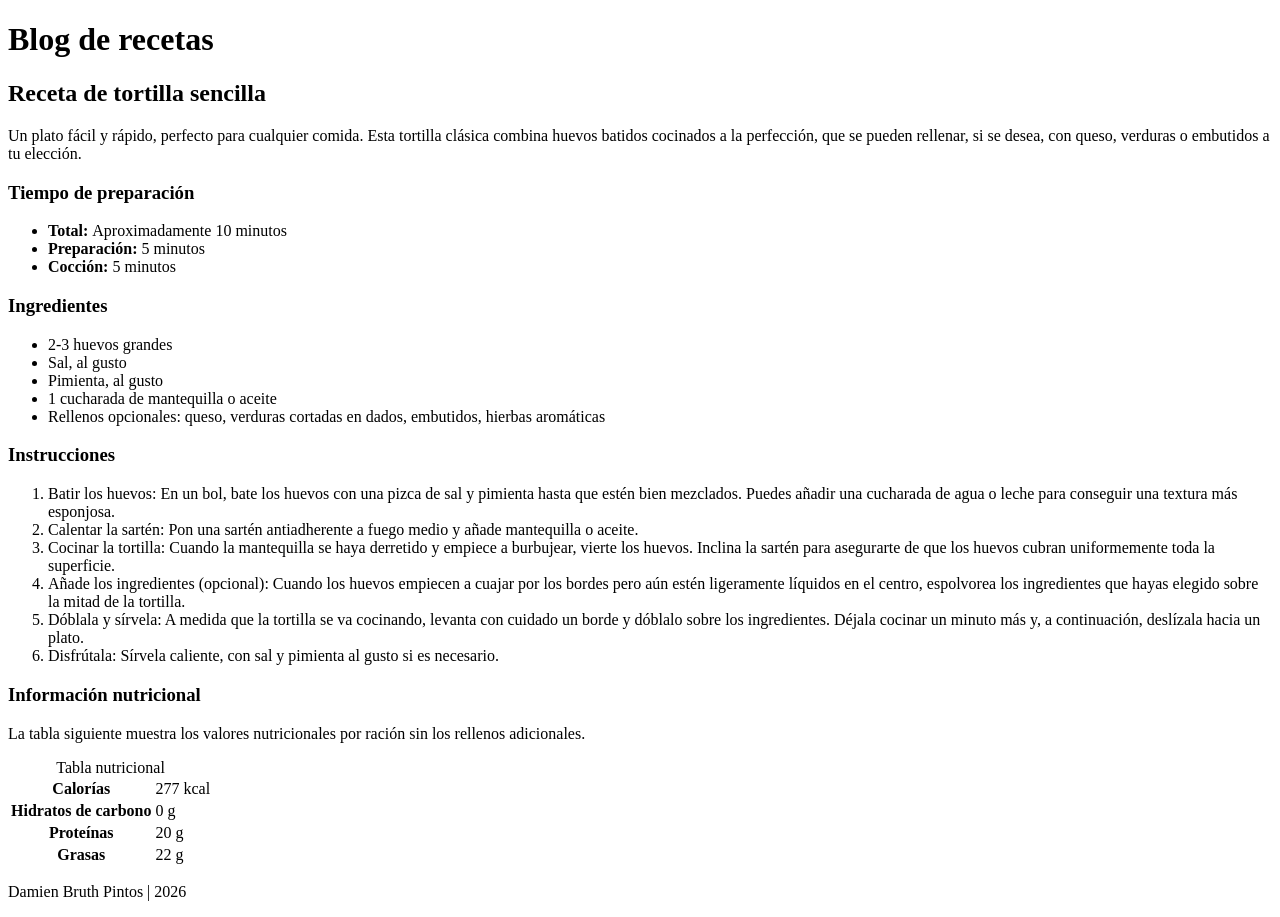
==== UD4-Hojas de estilos/UD4-Blog-Recetas/index.html @ 6ae25544 "Hoja de estilos y blog de recetas" ====
<!DOCTYPE html>
<html lang="es">

<head>
  <meta charset="UTF-8">
  <meta name="viewport" content="width=device-width, initial-scale=1.0">
  <title>Página de recetas</title>
</head>

<body>
  <header>
    <h1>Blog de recetas</h1>
  </header>

  <main>
    <h2>Receta de tortilla sencilla</h2>

    <p>Un plato fácil y rápido, perfecto para cualquier comida. Esta tortilla clásica combina huevos batidos cocinados
    a la perfección, que se pueden rellenar, si se desea, con queso, verduras o embutidos a tu elección.</p>
    <section id="des-recetas">
      <h3>Tiempo de preparación</h3>
      <ul>
        <li><strong>Total: </strong>Aproximadamente 10 minutos</li>
        <li><strong>Preparación: </strong>5 minutos</li>
        <li><strong>Cocción: </strong>5 minutos</li>
      </ul>

    </section>
    <section>
    <h3>Ingredientes</h3>
    <ul>
      <li>2-3 huevos grandes</li>
      <li>Sal, al gusto</li>
      <li>Pimienta, al gusto</li>
      <li>1 cucharada de mantequilla o aceite</li>
      <li>Rellenos opcionales: queso, verduras cortadas en dados, embutidos, hierbas aromáticas</li>
    </ul>
    </section>
    <section>
      <h3>Instrucciones</h3>
      <ol>
        <li>Batir los huevos: En un bol, bate los huevos con una pizca de sal y pimienta hasta que estén bien mezclados.
        Puedes añadir una cucharada de agua o leche para conseguir una textura más esponjosa.</li>

        <li>Calentar la sartén: Pon una sartén antiadherente a fuego medio y añade mantequilla o aceite.</li>

        <li>Cocinar la tortilla: Cuando la mantequilla se haya derretido y empiece a burbujear, vierte los huevos. Inclina la
        sartén para asegurarte de que los huevos cubran uniformemente toda la superficie.</li>

        <li>Añade los ingredientes (opcional): Cuando los huevos empiecen a cuajar por los bordes pero aún estén ligeramente
        líquidos en el centro, espolvorea los ingredientes que hayas elegido sobre la mitad de la tortilla.</li>

        <li>Dóblala y sírvela: A medida que la tortilla se va cocinando, levanta con cuidado un borde y dóblalo sobre los
        ingredientes. Déjala cocinar un minuto más y, a continuación, deslízala hacia un plato.</li>

        <li>Disfrútala: Sírvela caliente, con sal y pimienta al gusto si es necesario.</li>
      </ol>
    </section>
    <section>
      <h3>Información nutricional</h3>

      <p>La tabla siguiente muestra los valores nutricionales por ración sin los rellenos adicionales.</p>
      <table>
        <caption>Tabla nutricional</caption>
        <tr>
          <th>Calorías</th>
          <td class="valor">277 kcal</td>
        </tr>
        <tr>
          <th>Hidratos de carbono</th>
          <td class="valor">0 g</td>
        </tr>
        <tr>
          <th>Proteínas</th>
          <td class="valor">20 g</td>
        </tr>
        <tr>
          <th>Grasas</th>
          <td class="valor">22 g</td>
        </tr>
      </table>
    </section>
  </main>
  <footer>
    <p>Damien Bruth Pintos &vert; 2026</p>
  </footer>
</body>

</html>
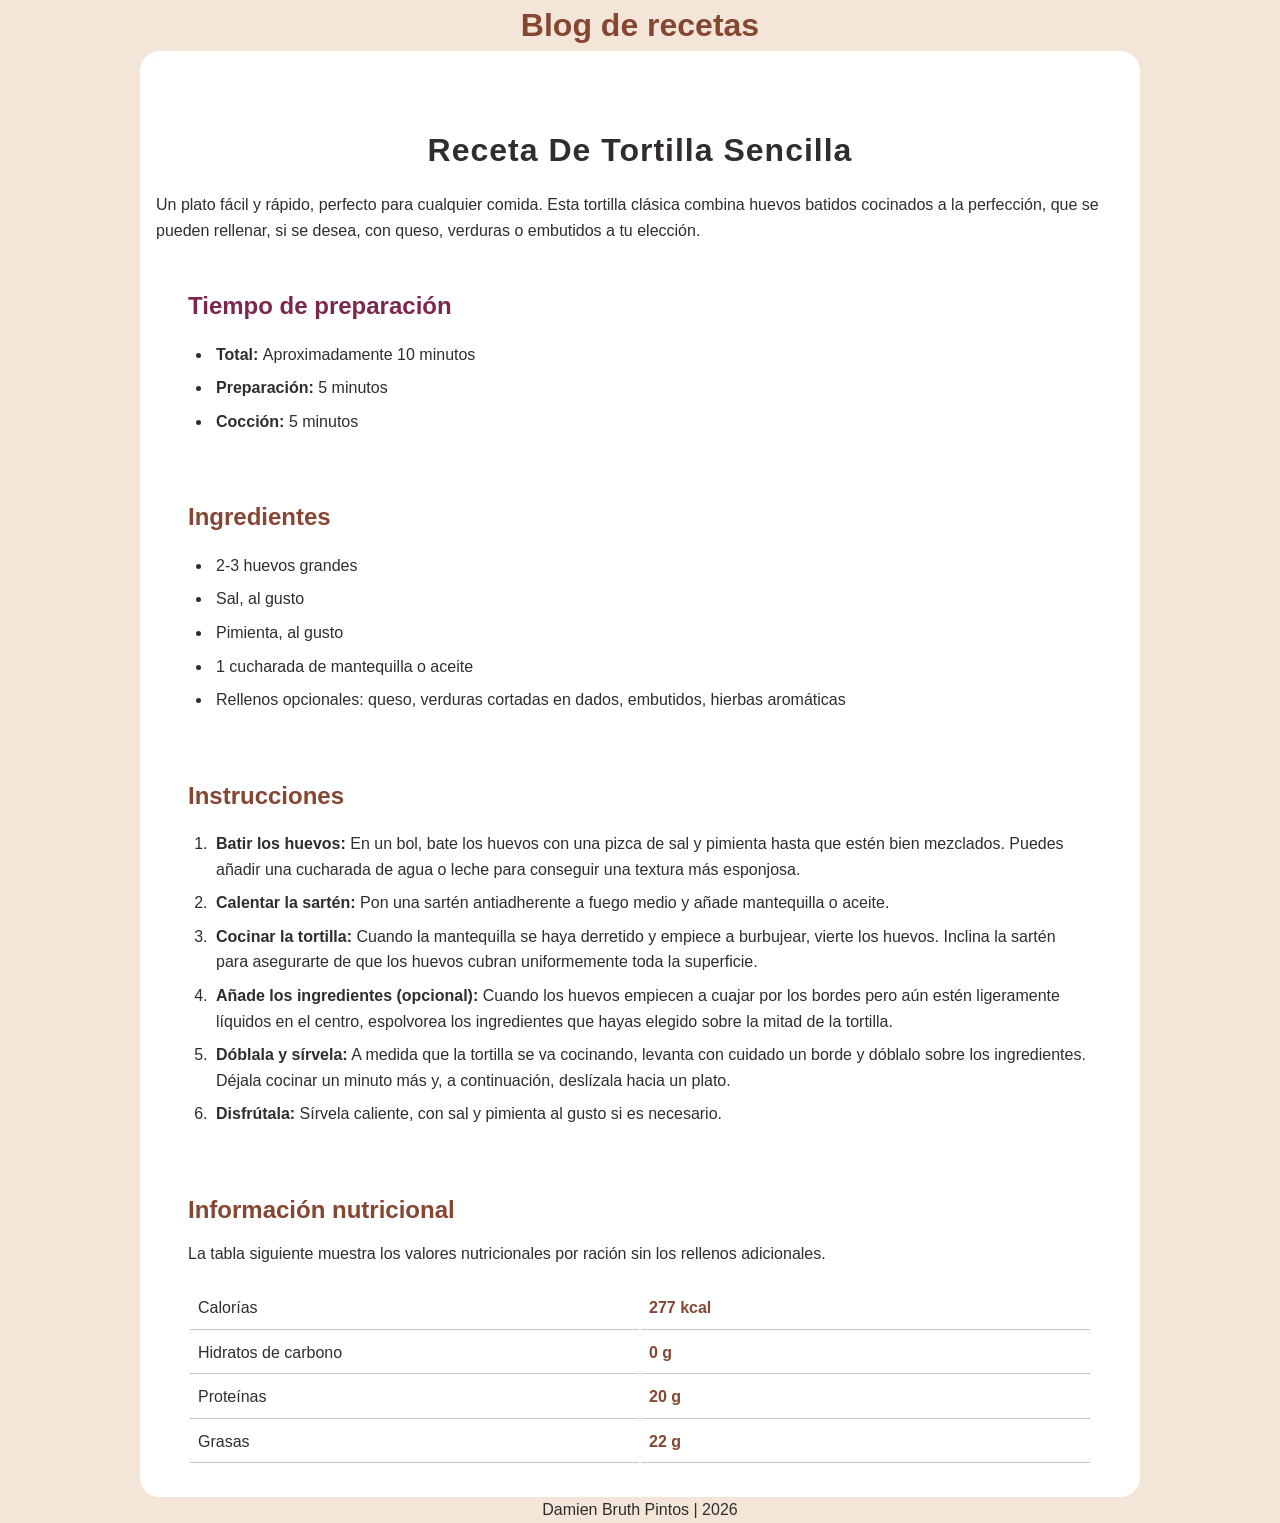
==== commit 253b17f4: "Blog de recetas" ====
--- a/UD4-Hojas de estilos/UD4-Blog-Recetas/index.html
+++ b/UD4-Hojas de estilos/UD4-Blog-Recetas/index.html
@@ -1,89 +1,118 @@
-<!DOCTYPE html>
+<!doctype html>
 <html lang="es">
+  <head>
+    <meta charset="UTF-8" />
+    <meta name="viewport" content="width=device-width, initial-scale=1.0" />
+    <title>Página de recetas</title>
+    <link rel="stylesheet" href="src/css/styles.css">
+    <title>Pagina de recetas</title>
+  </head>
 
-<head>
-  <meta charset="UTF-8">
-  <meta name="viewport" content="width=device-width, initial-scale=1.0">
-  <title>Página de recetas</title>
-</head>
+  <body>
+    <header>
+      <h1>Blog de recetas</h1>
+    </header>
 
-<body>
-  <header>
-    <h1>Blog de recetas</h1>
-  </header>
+    <main>
+      <section class="receta">
+        <figure>
+          <img src="./assets/images/image-omelette.jpeg" alt="">
+        </figure>
+        <div class="desc-receta"></div>
+          <h2>Receta de tortilla sencilla</h2>
+          <p>Un plato fácil y rápido, perfecto para cualquier comida. Esta tortilla
+            clásica combina huevos batidos cocinados a la perfección, que se pueden
+            rellenar, si se desea, con queso, verduras o embutidos a tu elección.
+          </p>
+        </div>
+      <section id="preparacion">
+        <h3>Tiempo de preparación</h3>
+        <ul>
+          <li><strong>Total: </strong>Aproximadamente 10 minutos</li>
+          <li><strong>Preparación: </strong>5 minutos</li>
+          <li><strong>Cocción: </strong>5 minutos</li>
+        </ul>
+      </section>
+      <section>
+        <h3>Ingredientes</h3>
+        <ul>
+          <li>2-3 huevos grandes</li>
+          <li>Sal, al gusto</li>
+          <li>Pimienta, al gusto</li>
+          <li>1 cucharada de mantequilla o aceite</li>
+          <li>
+            Rellenos opcionales: queso, verduras cortadas en dados, embutidos,
+            hierbas aromáticas
+          </li>
+        </ul>
+      </section>
+      <section>
+        <h3>Instrucciones</h3>
+        <ol>
+          <li><strong>Batir los huevos:</strong> En un bol, bate los huevos con una pizca de sal y
+            pimienta hasta que estén bien mezclados. Puedes añadir una cucharada
+            de agua o leche para conseguir una textura más esponjosa.
+          </li>
 
-  <main>
-    <h2>Receta de tortilla sencilla</h2>
+          <li><strong>Calentar la sartén:</strong> Pon una sartén antiadherente a fuego medio y
+            añade mantequilla o aceite.
+          </li>
 
-    <p>Un plato fácil y rápido, perfecto para cualquier comida. Esta tortilla clásica combina huevos batidos cocinados
-    a la perfección, que se pueden rellenar, si se desea, con queso, verduras o embutidos a tu elección.</p>
-    <section id="des-recetas">
-      <h3>Tiempo de preparación</h3>
-      <ul>
-        <li><strong>Total: </strong>Aproximadamente 10 minutos</li>
-        <li><strong>Preparación: </strong>5 minutos</li>
-        <li><strong>Cocción: </strong>5 minutos</li>
-      </ul>
+          <li><strong>Cocinar la tortilla:</strong> Cuando la mantequilla se haya derretido y
+            empiece a burbujear, vierte los huevos. Inclina la sartén para
+            asegurarte de que los huevos cubran uniformemente toda la
+            superficie.
+          </li>
 
-    </section>
-    <section>
-    <h3>Ingredientes</h3>
-    <ul>
-      <li>2-3 huevos grandes</li>
-      <li>Sal, al gusto</li>
-      <li>Pimienta, al gusto</li>
-      <li>1 cucharada de mantequilla o aceite</li>
-      <li>Rellenos opcionales: queso, verduras cortadas en dados, embutidos, hierbas aromáticas</li>
-    </ul>
-    </section>
-    <section>
-      <h3>Instrucciones</h3>
-      <ol>
-        <li>Batir los huevos: En un bol, bate los huevos con una pizca de sal y pimienta hasta que estén bien mezclados.
-        Puedes añadir una cucharada de agua o leche para conseguir una textura más esponjosa.</li>
+          <li><strong>Añade los ingredientes (opcional):</strong> Cuando los huevos empiecen a
+            cuajar por los bordes pero aún estén ligeramente líquidos en el
+            centro, espolvorea los ingredientes que hayas elegido sobre la mitad
+            de la tortilla.
+          </li>
 
-        <li>Calentar la sartén: Pon una sartén antiadherente a fuego medio y añade mantequilla o aceite.</li>
+          <li><strong>Dóblala y sírvela:</strong> A medida que la tortilla se va cocinando, levanta
+            con cuidado un borde y dóblalo sobre los ingredientes. Déjala
+            cocinar un minuto más y, a continuación, deslízala hacia un plato.
+          </li>
 
-        <li>Cocinar la tortilla: Cuando la mantequilla se haya derretido y empiece a burbujear, vierte los huevos. Inclina la
-        sartén para asegurarte de que los huevos cubran uniformemente toda la superficie.</li>
+          <li><strong>Disfrútala:</strong> Sírvela caliente, con sal y pimienta al gusto si es
+            necesario.
+          </li>
+        </ol>
+      </section>
+      <section>
+        <h3>Información nutricional</h3>
 
-        <li>Añade los ingredientes (opcional): Cuando los huevos empiecen a cuajar por los bordes pero aún estén ligeramente
-        líquidos en el centro, espolvorea los ingredientes que hayas elegido sobre la mitad de la tortilla.</li>
-
-        <li>Dóblala y sírvela: A medida que la tortilla se va cocinando, levanta con cuidado un borde y dóblalo sobre los
-        ingredientes. Déjala cocinar un minuto más y, a continuación, deslízala hacia un plato.</li>
-
-        <li>Disfrútala: Sírvela caliente, con sal y pimienta al gusto si es necesario.</li>
-      </ol>
-    </section>
-    <section>
-      <h3>Información nutricional</h3>
-
-      <p>La tabla siguiente muestra los valores nutricionales por ración sin los rellenos adicionales.</p>
-      <table>
-        <caption>Tabla nutricional</caption>
-        <tr>
-          <th>Calorías</th>
-          <td class="valor">277 kcal</td>
-        </tr>
-        <tr>
-          <th>Hidratos de carbono</th>
-          <td class="valor">0 g</td>
-        </tr>
-        <tr>
-          <th>Proteínas</th>
-          <td class="valor">20 g</td>
-        </tr>
-        <tr>
-          <th>Grasas</th>
-          <td class="valor">22 g</td>
-        </tr>
-      </table>
-    </section>
-  </main>
-  <footer>
-    <p>Damien Bruth Pintos &vert; 2026</p>
-  </footer>
-</body>
-
-</html>+        <p>
+          La tabla siguiente muestra los valores nutricionales por ración sin
+          los rellenos adicionales.
+        </p>
+        <table>
+          <caption>
+            Tabla nutricional
+          </caption>
+          <tr>
+            <th>Calorías</th>
+            <td class="valor">277 kcal</td>
+          </tr>
+          <tr>
+            <th>Hidratos de carbono</th>
+            <td class="valor">0 g</td>
+          </tr>
+          <tr>
+            <th>Proteínas</th>
+            <td class="valor">20 g</td>
+          </tr>
+          <tr>
+            <th>Grasas</th>
+            <td class="valor">22 g</td>
+          </tr>
+        </table>
+      </section>
+      </section>
+    </main>
+    <footer>
+      <p>Damien Bruth Pintos &vert; 2026</p>
+    </footer>
+  </body>
+</html>
--- a/UD4-Hojas de estilos/UD4-Blog-Recetas/src/css/styles.css
+++ b/UD4-Hojas de estilos/UD4-Blog-Recetas/src/css/styles.css
@@ -0,0 +1,193 @@
+
+ /**
+ *
+ * Estilos generales de la pagina
+ * Autor: Damien Bruth Pintos
+ * Fichero: styles.css
+ * Fecha: 20/10/2026
+ */
+
+ 
+ /*=============================================
+ =            Estilos generales            =
+ =============================================*/
+@charset "UTF-8";
+@import "./fonts.css";
+
+*, *::after, *::before{
+    margin: 0;
+    padding: 0;
+    box-sizing: border-box;
+}
+
+:root{
+    --bg-page: hsl(31, 53%, 90%);
+    --bg-body: hsl(0, 0%, 100%);
+    --bg-secundario: hsl(330, 100%, 98%);
+    --color-texto: hsl(24, 5%, 18%);
+    --color-titulos: hsl(14, 45%, 36%);
+    --color-titulos-secundarios: hsl(332, 51%, 32%);
+    --color-linea: hsl(30, 18%, 87%);
+    --fuente-titulos: 'young-serif', Arial, Helvetica, sans-serif;
+    --fuente-cuerpo: 'outfit', 'Franklin Gothic Medim', 'Arial Narrow', Arial, sans-serif;
+    color: var(--color-texto);
+    font: 14px/1.6 var(--fuente-cuerpo); 
+}
+
+body{
+    min-height: 100vh;
+    display: flex;
+    flex-direction: column;
+    align-items: center;
+}
+
+h1{
+    position: absolute;
+    top: -100vh;
+}
+
+h1, h3, h4, h5, h6{
+    color: var(--color-titulos);
+    font-family: var(--fuente-titulos);
+}
+
+h2{
+    font-family: var(--fuente-titulos);
+    text-transform: capitalize;
+    font-size: 2rem;
+    text-align: center;
+    font-weight: 600;
+    letter-spacing: 1px;
+}
+
+h3{
+    font-size: 1.5rem;
+    font-weight: 600;
+    padding: .75rem 0;
+}
+
+.receta section{
+    padding: 1rem;
+    margin: 0 1rem;
+}
+
+ul,ol{
+    padding-left: 1.5rem;
+}
+
+li{
+    padding: .25rem;
+}
+
+img{
+    width: 100%;
+    object-fit: cover;
+}
+ 
+ /*=====  End of Estilos generales  ======*/
+
+
+ 
+ /*=============ss================================
+ =            EStilos para el main            =
+ =============================================*/
+main{
+    flex: 1;
+    background-color: var(--bg-body);
+}
+
+section figure{
+    width: 100%;
+}
+
+.receta{
+    width: 100%;
+    display: flex;
+    flex-direction: column;
+    gap: 1rem;
+}
+
+.des-receta{
+    padding: 1rem;
+}
+
+.preparacion{
+    background-color: var(--bg-secundario);
+    border-radius: 20px;
+}
+
+#preparacion h3{
+    color: var(--color-titulos-secundarios);
+}
+
+table{
+    margin-top: 1rem;
+    width: 100%;
+}
+
+table caption{
+    position: absolute;
+    left: -100vw;
+}
+
+tr,th,td{
+    border-bottom: 1px solid #c6c6c6;
+    border-collapse: collapse;
+}
+
+th{
+    font-weight: 400;
+}
+
+th, td{
+    text-align: start;
+    width: 50%;
+    padding: .5rem;
+}
+
+.valor{
+    font-weight: 600;
+    color: var(--color-titulos);
+}
+  /*=====  End of Estilos para el Main  ======*/
+
+
+/*=============================================
+=            media queries escritorio            =
+=============================================*/
+@media screen and (min-width: 1024px) {
+    html{
+        background-color: var(--bg-page);
+    }
+
+    :root{
+        font-size: 16px;
+    }
+
+    h1{
+        position: static;
+    }
+
+    body{
+        max-width: 1000px;
+        margin: 0 auto;
+    }
+
+    main{
+        border-radius: 20px;
+        padding: 1rem;
+    }
+
+    section figure{
+        max-height: 600px;
+        max-width: 1312px;
+        border-radius: 20px;
+        overflow: hidden;
+    }
+}
+
+
+/*=====  End of media queries escritorio  ======*/
+
+
+ 
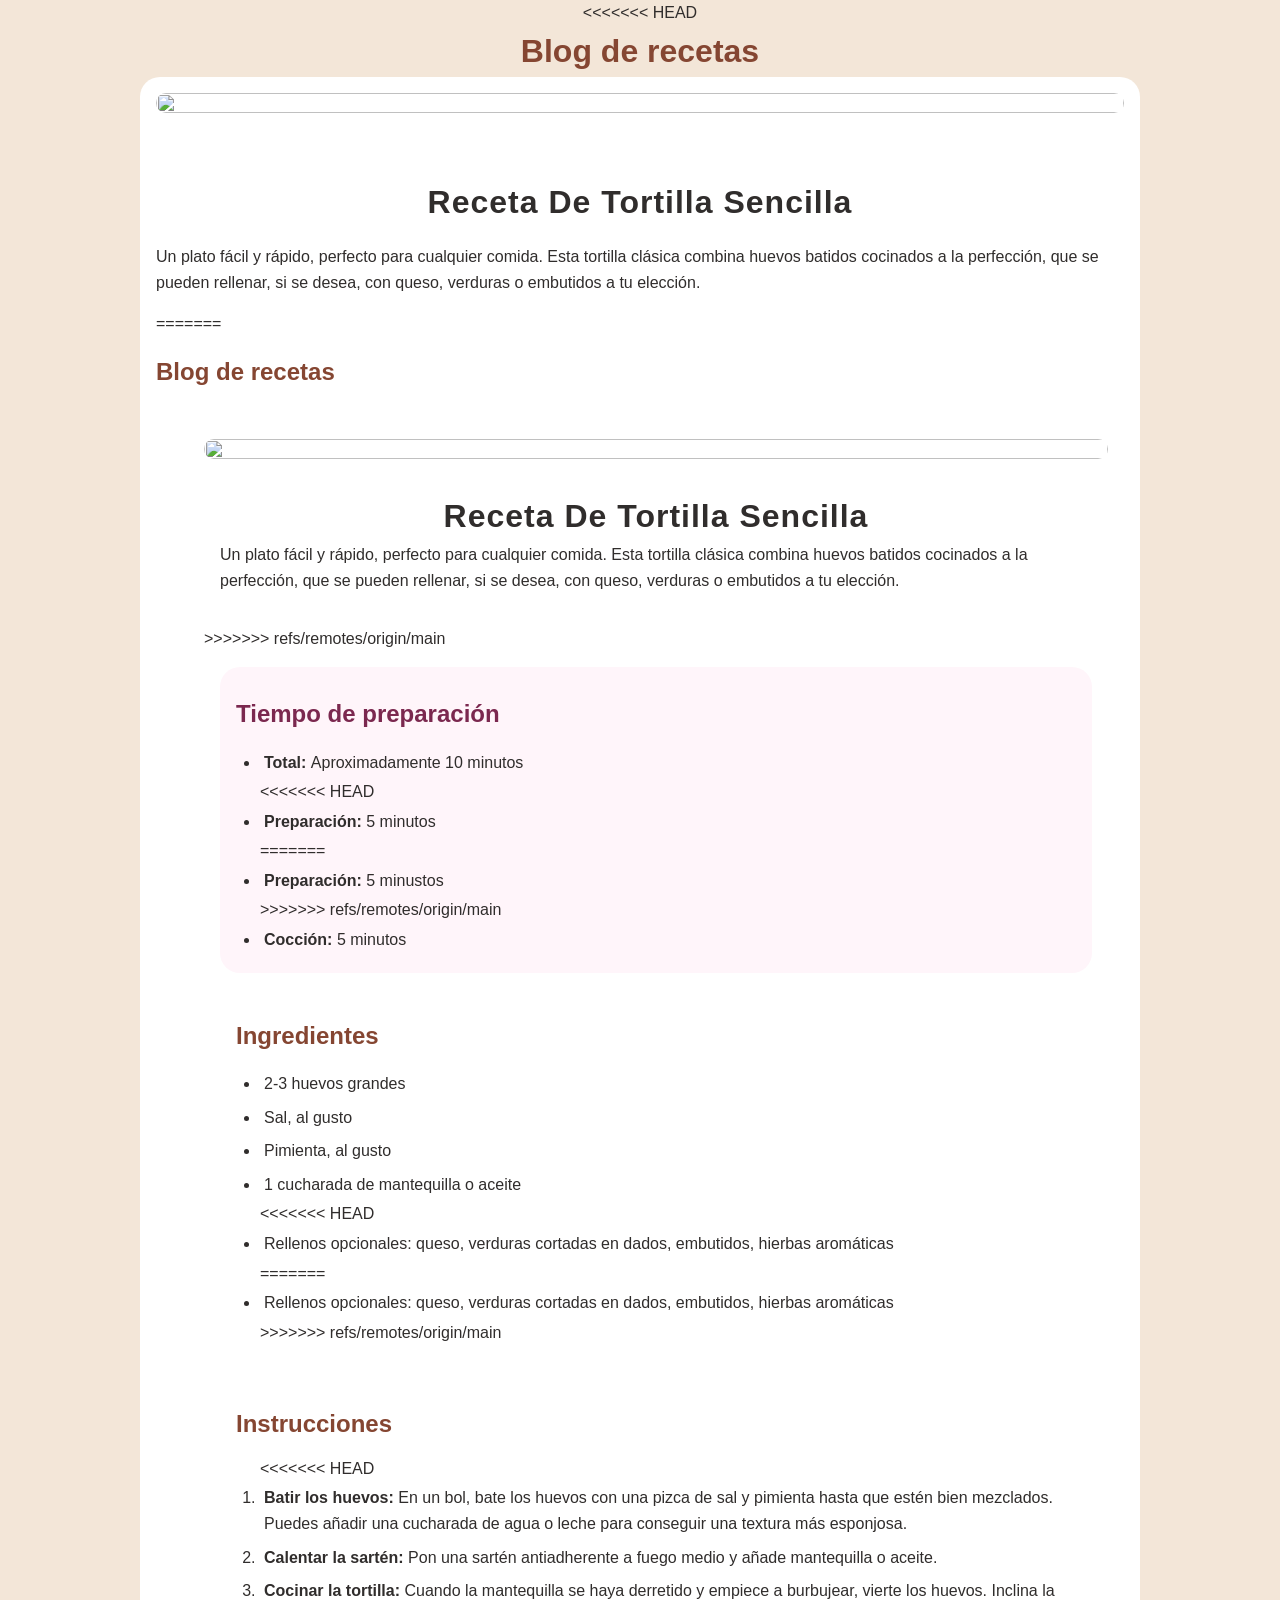
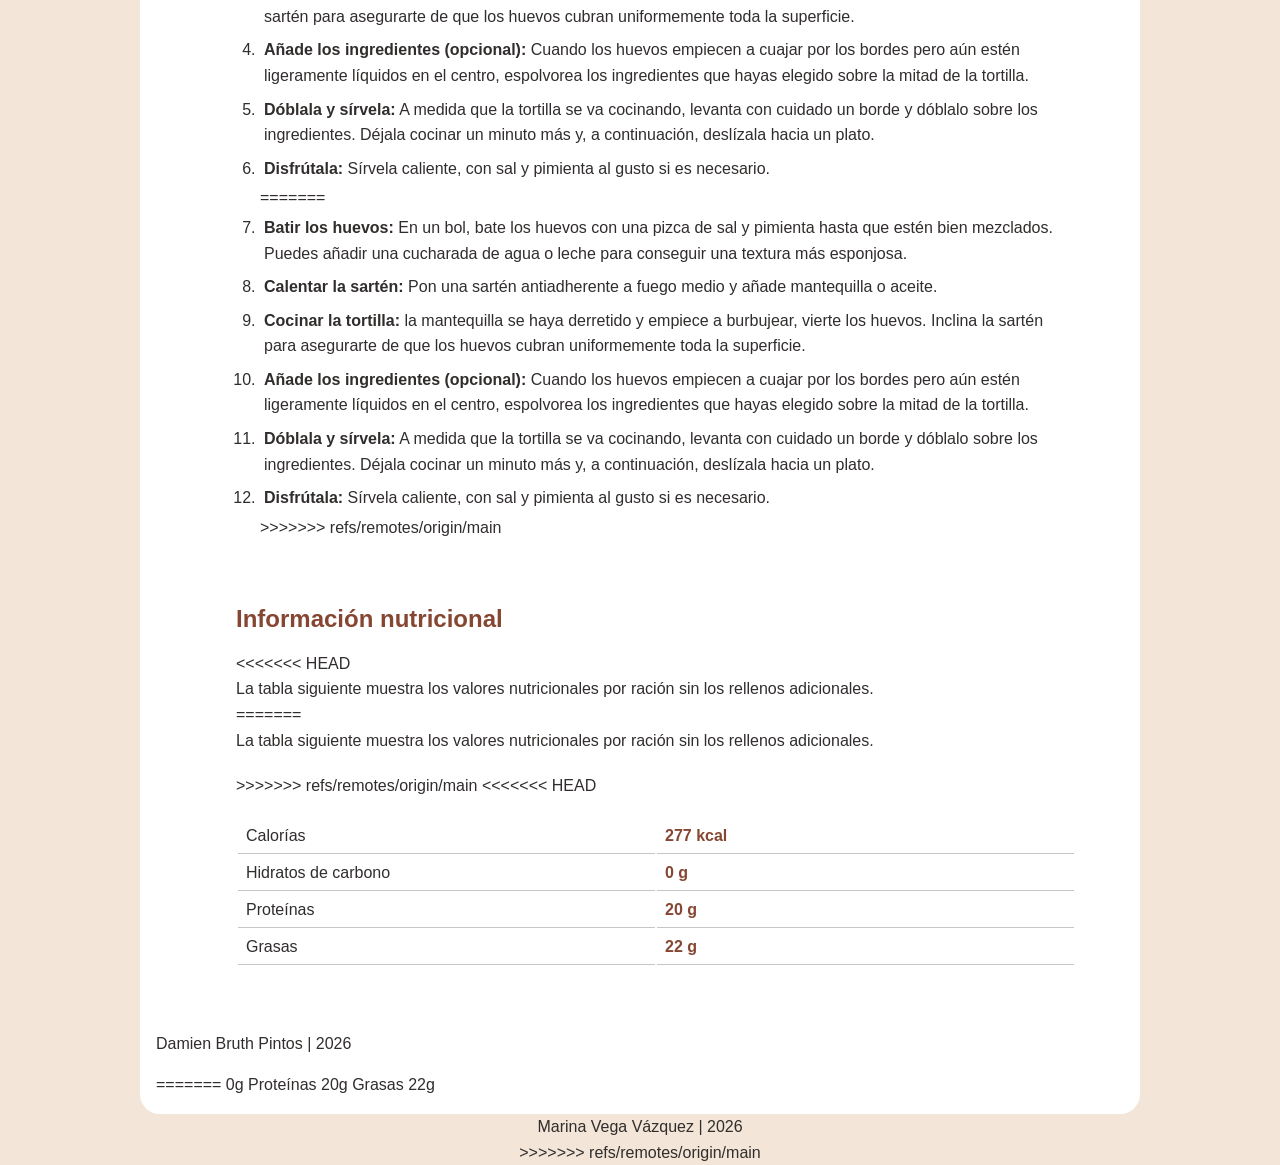
==== commit 6c74f2be: "Merge remote-tracking branch 'refs/remotes/origin/main'" ====
--- a/UD4-Hojas de estilos/UD4-Blog-Recetas/index.html
+++ b/UD4-Hojas de estilos/UD4-Blog-Recetas/index.html
@@ -1,3 +1,4 @@
+<<<<<<< HEAD
 <!doctype html>
 <html lang="es">
   <head>
@@ -25,11 +26,42 @@
             rellenar, si se desea, con queso, verduras o embutidos a tu elección.
           </p>
         </div>
+=======
+<!DOCTYPE html>
+<html lang="es">
+
+<head>
+  <meta charset="UTF-8">
+  <meta name="viewport" content="width=device-width, initial-scale=1.0">
+  <link rel="stylesheet" href="./src/css/style.css">
+  <title>Página de recetas</title>
+</head>
+
+<body>
+  <header>
+    <h1>Blog de recetas</h1>
+  </header>
+  <main>
+    <section class="receta">
+      <figure>
+        <img src="./assets/images/image-omelette.jpeg" alt="">
+      </figure>
+      <div class="desc-receta">
+        <h2>Receta de tortilla sencilla</h2>
+        <p>Un plato fácil y rápido, perfecto para cualquier comida. Esta tortilla clásica combina huevos batidos
+          cocinados
+          a la perfección, que se pueden rellenar, si se desea, con queso, verduras o embutidos a tu elección.</p>
+      </div>
+>>>>>>> refs/remotes/origin/main
       <section id="preparacion">
         <h3>Tiempo de preparación</h3>
         <ul>
           <li><strong>Total: </strong>Aproximadamente 10 minutos</li>
+<<<<<<< HEAD
           <li><strong>Preparación: </strong>5 minutos</li>
+=======
+          <li><strong>Preparación: </strong>5 minustos</li>
+>>>>>>> refs/remotes/origin/main
           <li><strong>Cocción: </strong>5 minutos</li>
         </ul>
       </section>
@@ -40,15 +72,20 @@
           <li>Sal, al gusto</li>
           <li>Pimienta, al gusto</li>
           <li>1 cucharada de mantequilla o aceite</li>
+<<<<<<< HEAD
           <li>
             Rellenos opcionales: queso, verduras cortadas en dados, embutidos,
             hierbas aromáticas
           </li>
+=======
+          <li>Rellenos opcionales: queso, verduras cortadas en dados, embutidos, hierbas aromáticas</li>
+>>>>>>> refs/remotes/origin/main
         </ul>
       </section>
       <section>
         <h3>Instrucciones</h3>
         <ol>
+<<<<<<< HEAD
           <li><strong>Batir los huevos:</strong> En un bol, bate los huevos con una pizca de sal y
             pimienta hasta que estén bien mezclados. Puedes añadir una cucharada
             de agua o leche para conseguir una textura más esponjosa.
@@ -78,10 +115,25 @@
           <li><strong>Disfrútala:</strong> Sírvela caliente, con sal y pimienta al gusto si es
             necesario.
           </li>
+=======
+          <li><strong>Batir los huevos:</strong> En un bol, bate los huevos con una pizca de sal y pimienta hasta que estén bien
+            mezclados.
+            Puedes añadir una cucharada de agua o leche para conseguir una textura más esponjosa.</li>
+          <li><strong>Calentar la sartén: </strong>Pon una sartén antiadherente a fuego medio y añade mantequilla o aceite.</li>
+          <li><strong>Cocinar la tortilla: </strong> la mantequilla se haya derretido y empiece a burbujear, vierte los huevos.
+            Inclina la sartén para asegurarte de que los huevos cubran uniformemente toda la superficie.</li>
+          <li><strong>Añade los ingredientes (opcional):</strong> Cuando los huevos empiecen a cuajar por los bordes pero aún estén
+            ligeramente líquidos en el centro, espolvorea los ingredientes que hayas elegido sobre la mitad de la tortilla.</li>
+          <li><strong>Dóblala y sírvela:</strong> A medida que la tortilla se va cocinando, levanta con cuidado un borde y dóblalo sobre
+            los ingredientes. Déjala cocinar un minuto más y, a continuación, deslízala hacia un plato.
+          </li> 
+          <li><strong>Disfrútala: </strong>Sírvela caliente, con sal y pimienta al gusto si es necesario.</li>
+>>>>>>> refs/remotes/origin/main
         </ol>
       </section>
       <section>
         <h3>Información nutricional</h3>
+<<<<<<< HEAD
 
         <p>
           La tabla siguiente muestra los valores nutricionales por ración sin
@@ -91,12 +143,18 @@
           <caption>
             Tabla nutricional
           </caption>
+=======
+        <p>La tabla siguiente muestra los valores nutricionales por ración sin los rellenos adicionales.</p>
+        <table>
+          <caption>Tabla nutricional</caption>
+>>>>>>> refs/remotes/origin/main
           <tr>
             <th>Calorías</th>
             <td class="valor">277 kcal</td>
           </tr>
           <tr>
             <th>Hidratos de carbono</th>
+<<<<<<< HEAD
             <td class="valor">0 g</td>
           </tr>
           <tr>
@@ -116,3 +174,25 @@
     </footer>
   </body>
 </html>
+=======
+            <td class="valor">0g</td>
+          </tr>
+          <tr>
+            <th>Proteínas</th>
+            <td class="valor">20g</td>
+          </tr>
+          <tr>
+            <th>Grasas</th>
+            <td class="valor">22g</td>
+          </tr>
+        </table>
+      </section>
+    </section>
+  </main>
+  <footer>
+    <p>Marina Vega Vázquez &vert; 2026</p>
+  </footer>
+</body>
+
+</html>
+>>>>>>> refs/remotes/origin/main
--- a/UD4-Hojas de estilos/UD4-Blog-Recetas/src/css/style.css
+++ b/UD4-Hojas de estilos/UD4-Blog-Recetas/src/css/style.css
@@ -0,0 +1,189 @@
+/**
+ *
+ * Estilos generales de la página 
+ * Autor: Marina Vega Vázquez
+ * Fichero: style.css
+ * Fecha: 20/10/2026
+ *
+ */
+
+
+/*=============================================
+ =            Estilos generales            =
+ =============================================*/
+@charset "UTF-8";
+@import "./fonts.css";
+
+*, *::after, *::before {
+  margin: 0;
+  padding: 0;
+  box-sizing: border-box;
+}
+
+:root {
+  --bg-page: hsl(31, 53%, 90%);
+  --bg-body: hsl(0, 0%, 100%);
+  --bg-secundario: hsl(330, 100%, 98%);
+  --color-texto: hsl(24, 5%, 18%);
+  --color-titulos: hsl(14, 45%, 36%);
+  --color-titulos-secundario: hsl(332, 51%, 32%);
+  --color-linea: hsl(30, 18%, 87%);
+  --fuente-titulos: 'young-serif', Arial, Helvetica, sans-serif;
+  --fuente-cuerpo: 'outfit', 'Franklin Gothic Medium', 'Arial Narrow', Arial, sans-serif;
+  color: var(--color-texto);
+  font: 14px/1.6 var(--fuente-cuerpo);
+}
+
+body{
+  min-height: 100vh;
+  display: flex;
+  flex-direction: column;
+  align-items: center;
+}
+
+h1{
+  position: absolute;
+  top: -100vh;
+}
+
+h1, h3, h4, h5, h6{
+  color: var(--color-titulos);
+  font-family: var(--fuente-titulos);
+}
+
+h2{
+  font-family: var(--fuente-titulos);
+  text-transform: capitalize;
+  font-size: 2rem;
+  text-align: center;
+  font-weight: 600;
+  letter-spacing: 1px;
+}
+
+h3{
+  font-size: 1.5rem;
+  font-weight: 600;
+  padding: .75rem 0;
+}
+
+.receta section{
+  padding: 1rem;
+  margin: 0 1rem;
+}
+
+ul,ol{
+  padding-left: 1.5rem;
+}
+
+li {
+  padding: .25rem;
+}
+
+img{
+  width: 100%;
+  object-fit: cover;
+}
+
+/*=====  End of Estilos generales  ======*/
+
+
+/*=============================================
+=            Estilos para el main            =
+=============================================*/
+main{
+  flex: 1;
+  background-color: var(--bg-body);
+}
+
+section figure{
+  width: 100%;
+}
+.receta{
+  width: 100%;
+  display: flex;
+  flex-direction: column;
+  gap: 1rem;
+}
+
+.desc-receta{
+  padding: 1rem;
+}
+
+#preparacion{
+  background-color: var(--bg-secundario);
+  border-radius: 20px;
+}
+
+#preparacion h3{
+  color: var(--color-titulos-secundario);
+}
+
+
+table {
+  margin-top: 1rem;
+  width: 100%;
+}
+
+table caption{
+  position: absolute;
+  left: -100vw;
+}
+
+tr,th,td{
+  border-bottom: 1px solid #c6c6c6;
+  border-collapse: collapse; 
+}
+
+th{
+  font-weight: 400;
+}
+
+th, td{
+  text-align: start;
+  width: 50%;
+  padding: .5rem;
+}
+
+.valor{
+  font-weight: 600;
+  color: var(--color-titulos);
+}
+
+/*=====  End of Estilos para el main  ======*/
+
+
+/*=============================================
+=           media queries escritorio            =
+=============================================*/
+@media screen and (min-width: 1024px) {
+  html{
+    background-color: var(--bg-page);
+  }
+  :root{
+    font-size: 16px;
+  }
+  h1{
+    position: static;
+  }
+
+  body{
+    max-width: 1000px;
+    margin: 0 auto;
+  }
+
+  main{
+    border-radius: 20px;
+    padding: 1rem;
+  }
+
+  section figure{
+    max-height: 440px;
+    max-width: 1312px;
+    border-radius: 20px;
+    overflow: hidden;
+  }
+}
+
+
+/*=====  End ofmedia queries escritorio  ======*/
+
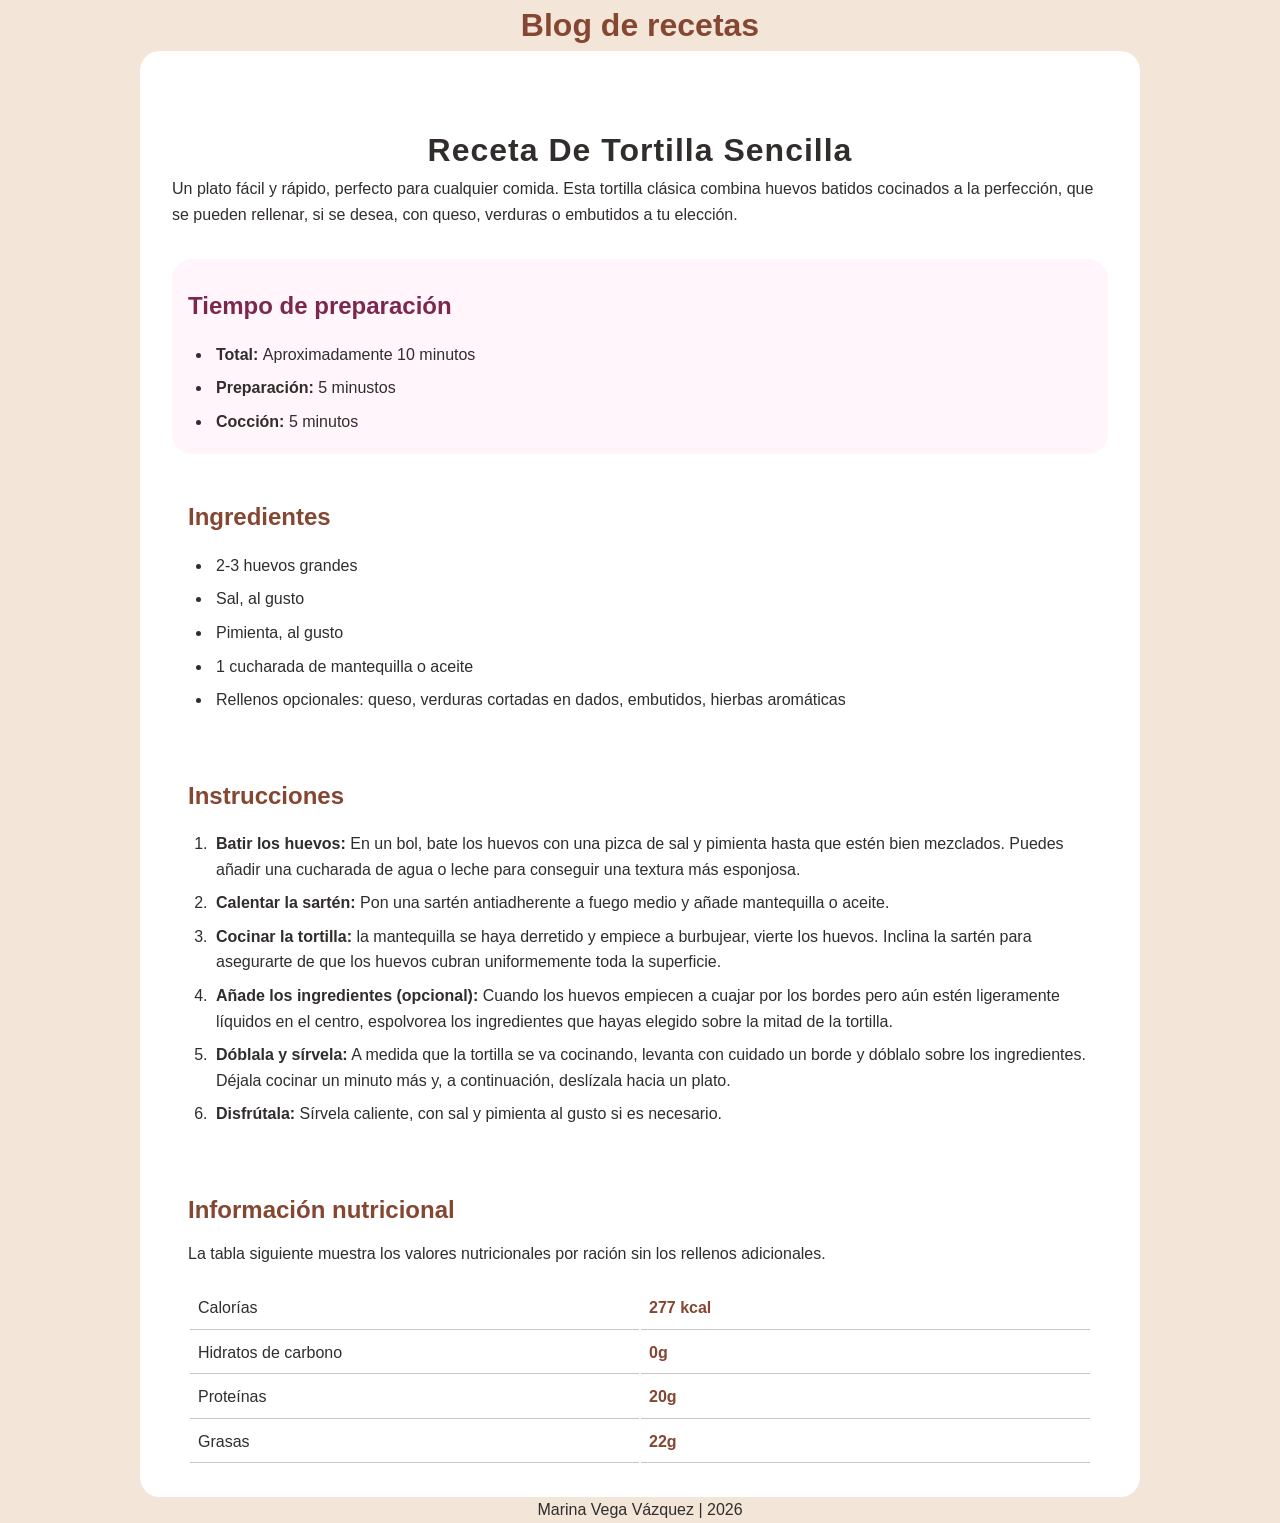
==== commit ccf1f5b3: "Tex news" ====
--- a/UD4-Hojas de estilos/UD4-Blog-Recetas/index.html
+++ b/UD4-Hojas de estilos/UD4-Blog-Recetas/index.html
@@ -1,32 +1,3 @@
-<<<<<<< HEAD
-<!doctype html>
-<html lang="es">
-  <head>
-    <meta charset="UTF-8" />
-    <meta name="viewport" content="width=device-width, initial-scale=1.0" />
-    <title>Página de recetas</title>
-    <link rel="stylesheet" href="src/css/styles.css">
-    <title>Pagina de recetas</title>
-  </head>
-
-  <body>
-    <header>
-      <h1>Blog de recetas</h1>
-    </header>
-
-    <main>
-      <section class="receta">
-        <figure>
-          <img src="./assets/images/image-omelette.jpeg" alt="">
-        </figure>
-        <div class="desc-receta"></div>
-          <h2>Receta de tortilla sencilla</h2>
-          <p>Un plato fácil y rápido, perfecto para cualquier comida. Esta tortilla
-            clásica combina huevos batidos cocinados a la perfección, que se pueden
-            rellenar, si se desea, con queso, verduras o embutidos a tu elección.
-          </p>
-        </div>
-=======
 <!DOCTYPE html>
 <html lang="es">
 
@@ -52,16 +23,11 @@
           cocinados
           a la perfección, que se pueden rellenar, si se desea, con queso, verduras o embutidos a tu elección.</p>
       </div>
->>>>>>> refs/remotes/origin/main
       <section id="preparacion">
         <h3>Tiempo de preparación</h3>
         <ul>
           <li><strong>Total: </strong>Aproximadamente 10 minutos</li>
-<<<<<<< HEAD
-          <li><strong>Preparación: </strong>5 minutos</li>
-=======
           <li><strong>Preparación: </strong>5 minustos</li>
->>>>>>> refs/remotes/origin/main
           <li><strong>Cocción: </strong>5 minutos</li>
         </ul>
       </section>
@@ -72,50 +38,12 @@
           <li>Sal, al gusto</li>
           <li>Pimienta, al gusto</li>
           <li>1 cucharada de mantequilla o aceite</li>
-<<<<<<< HEAD
-          <li>
-            Rellenos opcionales: queso, verduras cortadas en dados, embutidos,
-            hierbas aromáticas
-          </li>
-=======
           <li>Rellenos opcionales: queso, verduras cortadas en dados, embutidos, hierbas aromáticas</li>
->>>>>>> refs/remotes/origin/main
         </ul>
       </section>
       <section>
         <h3>Instrucciones</h3>
         <ol>
-<<<<<<< HEAD
-          <li><strong>Batir los huevos:</strong> En un bol, bate los huevos con una pizca de sal y
-            pimienta hasta que estén bien mezclados. Puedes añadir una cucharada
-            de agua o leche para conseguir una textura más esponjosa.
-          </li>
-
-          <li><strong>Calentar la sartén:</strong> Pon una sartén antiadherente a fuego medio y
-            añade mantequilla o aceite.
-          </li>
-
-          <li><strong>Cocinar la tortilla:</strong> Cuando la mantequilla se haya derretido y
-            empiece a burbujear, vierte los huevos. Inclina la sartén para
-            asegurarte de que los huevos cubran uniformemente toda la
-            superficie.
-          </li>
-
-          <li><strong>Añade los ingredientes (opcional):</strong> Cuando los huevos empiecen a
-            cuajar por los bordes pero aún estén ligeramente líquidos en el
-            centro, espolvorea los ingredientes que hayas elegido sobre la mitad
-            de la tortilla.
-          </li>
-
-          <li><strong>Dóblala y sírvela:</strong> A medida que la tortilla se va cocinando, levanta
-            con cuidado un borde y dóblalo sobre los ingredientes. Déjala
-            cocinar un minuto más y, a continuación, deslízala hacia un plato.
-          </li>
-
-          <li><strong>Disfrútala:</strong> Sírvela caliente, con sal y pimienta al gusto si es
-            necesario.
-          </li>
-=======
           <li><strong>Batir los huevos:</strong> En un bol, bate los huevos con una pizca de sal y pimienta hasta que estén bien
             mezclados.
             Puedes añadir una cucharada de agua o leche para conseguir una textura más esponjosa.</li>
@@ -128,53 +56,19 @@
             los ingredientes. Déjala cocinar un minuto más y, a continuación, deslízala hacia un plato.
           </li> 
           <li><strong>Disfrútala: </strong>Sírvela caliente, con sal y pimienta al gusto si es necesario.</li>
->>>>>>> refs/remotes/origin/main
         </ol>
       </section>
       <section>
         <h3>Información nutricional</h3>
-<<<<<<< HEAD
-
-        <p>
-          La tabla siguiente muestra los valores nutricionales por ración sin
-          los rellenos adicionales.
-        </p>
-        <table>
-          <caption>
-            Tabla nutricional
-          </caption>
-=======
         <p>La tabla siguiente muestra los valores nutricionales por ración sin los rellenos adicionales.</p>
         <table>
           <caption>Tabla nutricional</caption>
->>>>>>> refs/remotes/origin/main
           <tr>
             <th>Calorías</th>
             <td class="valor">277 kcal</td>
           </tr>
           <tr>
             <th>Hidratos de carbono</th>
-<<<<<<< HEAD
-            <td class="valor">0 g</td>
-          </tr>
-          <tr>
-            <th>Proteínas</th>
-            <td class="valor">20 g</td>
-          </tr>
-          <tr>
-            <th>Grasas</th>
-            <td class="valor">22 g</td>
-          </tr>
-        </table>
-      </section>
-      </section>
-    </main>
-    <footer>
-      <p>Damien Bruth Pintos &vert; 2026</p>
-    </footer>
-  </body>
-</html>
-=======
             <td class="valor">0g</td>
           </tr>
           <tr>
@@ -195,4 +89,3 @@
 </body>
 
 </html>
->>>>>>> refs/remotes/origin/main
